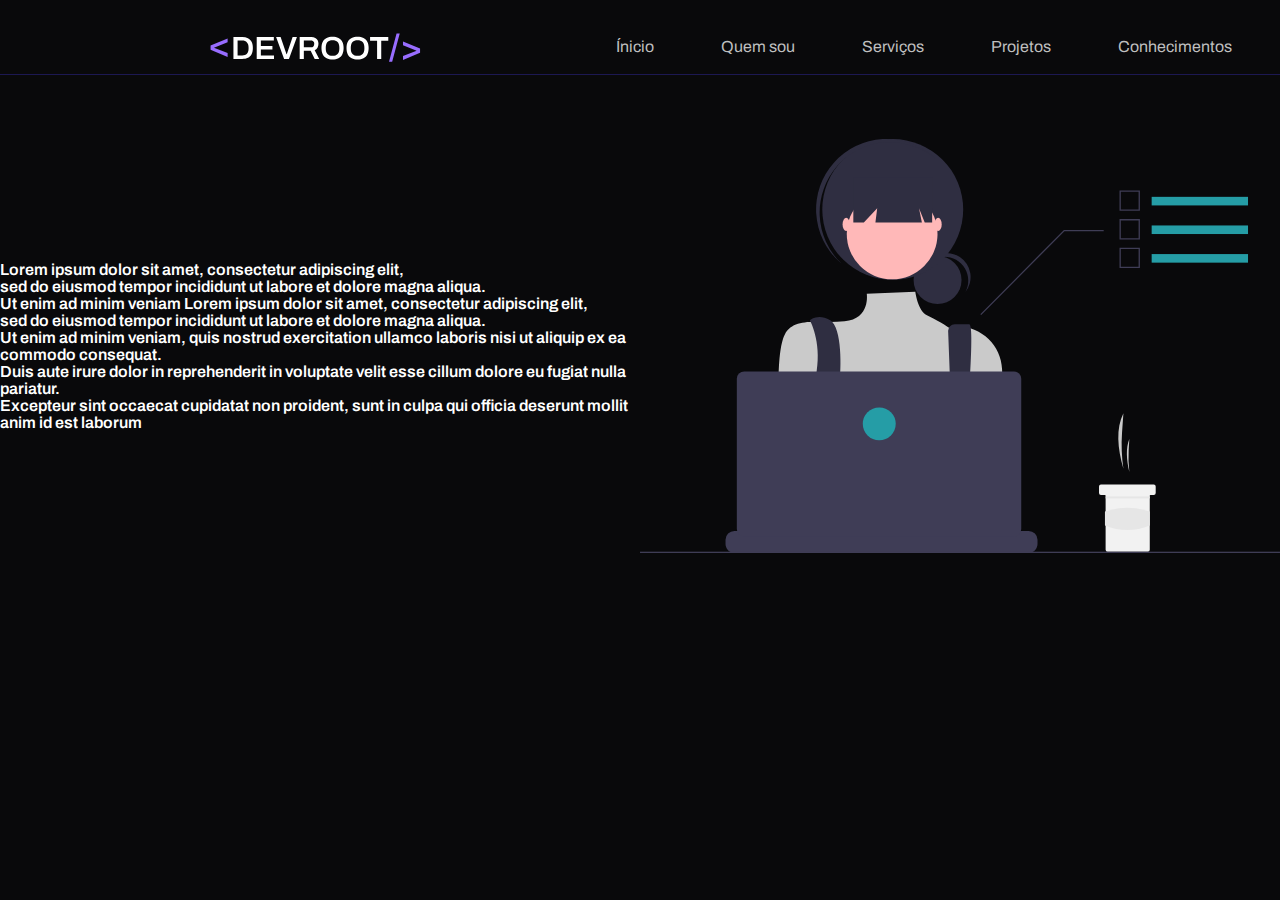
==== index.html @ 046b5b22 "deploy do projeto" ====
<!DOCTYPE html>
<html lang="pt-BR">
  <head>
    <meta charset="UTF-8" />
    <meta http-equiv="X-UA-Compatible" content="IE=edge" />
    <meta name="viewport" content="width=device-width, initial-scale=1.0" />
    <link rel="preconnect" href="https://fonts.googleapis.com">
    <link rel="preconnect" href="https://fonts.gstatic.com" crossorigin>
    <link href="https://fonts.googleapis.com/css2?family=Archivo:wght@300;400;600;700&display=swap" rel="stylesheet">
    <link rel="stylesheet" href="styles.css" />
    <title>Portfólio | Débora Ferreira</title>
  </head>
  <body>
    <header>
      <img class="logo" src="img/Logo.svg" alt="Logo DevRoot">

      <nav>
        <ul class="menu">
          <li><a href="">Ínicio</a></li>
          <li><a href="">Quem sou</a></li>
          <li><a href="">Serviços</a></li>
          <li><a href="">Projetos</a></li>
          <li><a href="">Conhecimentos</a></li>
        </ul>
      </nav>
    </header>
    <hr size="0.1rem" color="#1C1852" />

    <main>
      <section class="inicio">
        <div class="sobre">
          <p>
            Lorem ipsum dolor sit amet, consectetur adipiscing elit,<br />
            sed do eiusmod tempor incididunt ut labore et dolore magna aliqua.<br /> 
            Ut enim ad minim veniam Lorem ipsum dolor sit amet, consectetur adipiscing elit,<br />
            sed do eiusmod tempor incididunt ut labore et dolore magna aliqua.<br />
            Ut enim ad minim veniam, quis nostrud exercitation ullamco laboris nisi ut aliquip ex ea commodo consequat.<br />
            Duis aute irure dolor in reprehenderit in voluptate velit esse cillum dolore eu fugiat nulla pariatur.<br />
            Excepteur sint occaecat cupidatat non proident, sunt in culpa qui officia deserunt mollit anim id est laborum
          </p>
        </div>
        <img class="dev" src="./img/imagemdev.svg" alt="Imagem principal" />
      </section>
    </main>
  </body>
</html>
---- styles.css ----
:root {
  --fundo: #09090B;
  --azul-claro: #3cefff;
}

* {
  margin: 0;
  padding: 0;
  box-sizing: border-box;
  color: white;
}

body {
  background: var(--fundo);
  font-family: 'Archivo', sans-serif;
  display: grid;
  margin-top: 1.2rem;
}

header {
  display: flex;
  flex-direction: row;
  align-items: center;
  justify-content: space-between;
  height: 3.4rem;
}

.logo {
  padding-left: 13rem;
}
.menu li {
  display: inline;
}

.menu a {
  text-decoration: none;
  padding: 1rem;
  margin-right: 2rem;
  color: #BFBFBF;
  font-size: 16px;
}

.inicio {
  display: flex;
  margin-top: 4rem;
  justify-content: space-evenly;
}

.dev {
  max-width: 40rem;
}

.sobre {
  display: flex;
  direction: row;
  align-items: center;
  font-weight: 600;
}
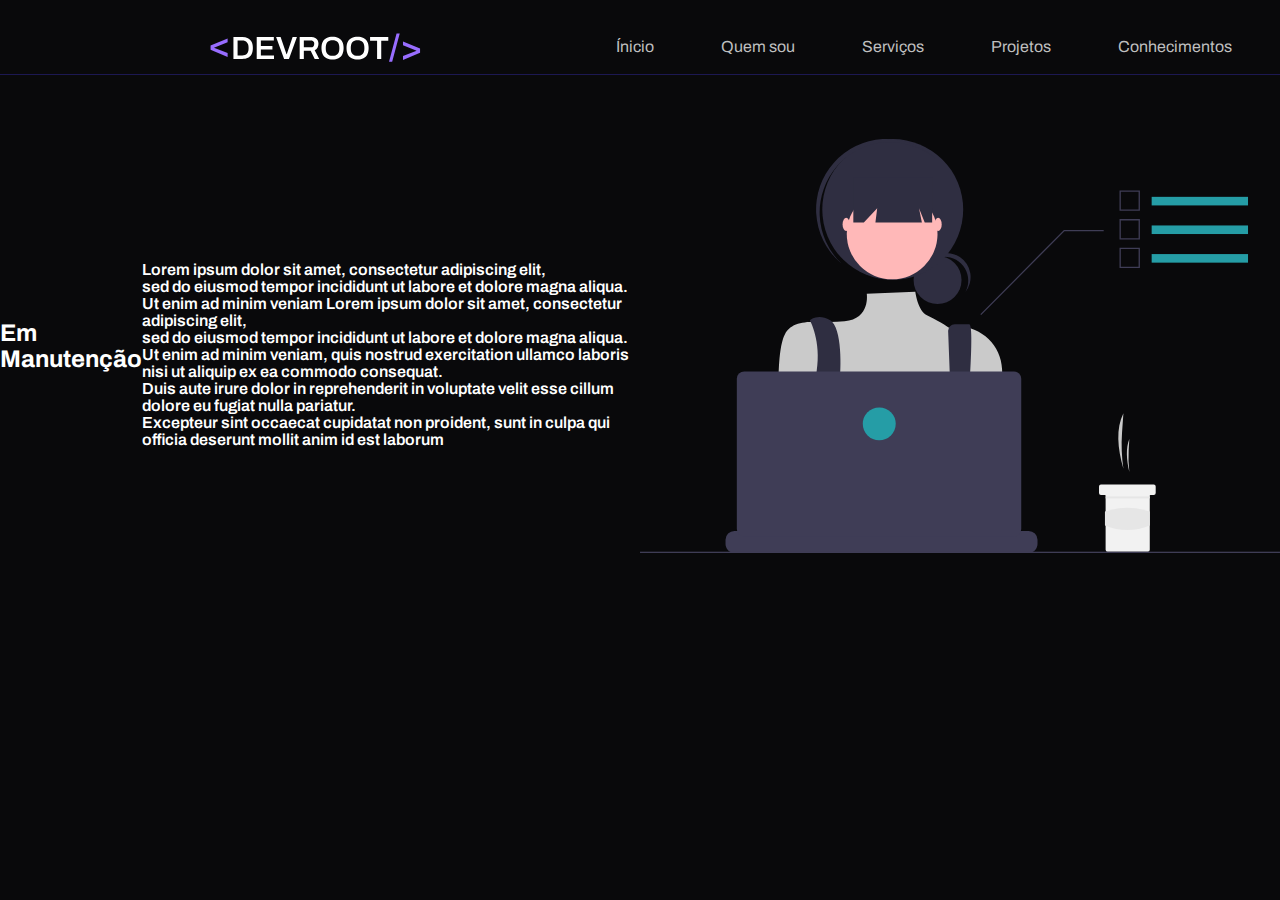
==== commit cdbb69b3: "Update index.html" ====
--- a/index.html
+++ b/index.html
@@ -30,6 +30,8 @@
       <section class="inicio">
         <div class="sobre">
           <p>
+            <h2>Em Manutenção</h2>
+            <br/>
             Lorem ipsum dolor sit amet, consectetur adipiscing elit,<br />
             sed do eiusmod tempor incididunt ut labore et dolore magna aliqua.<br /> 
             Ut enim ad minim veniam Lorem ipsum dolor sit amet, consectetur adipiscing elit,<br />
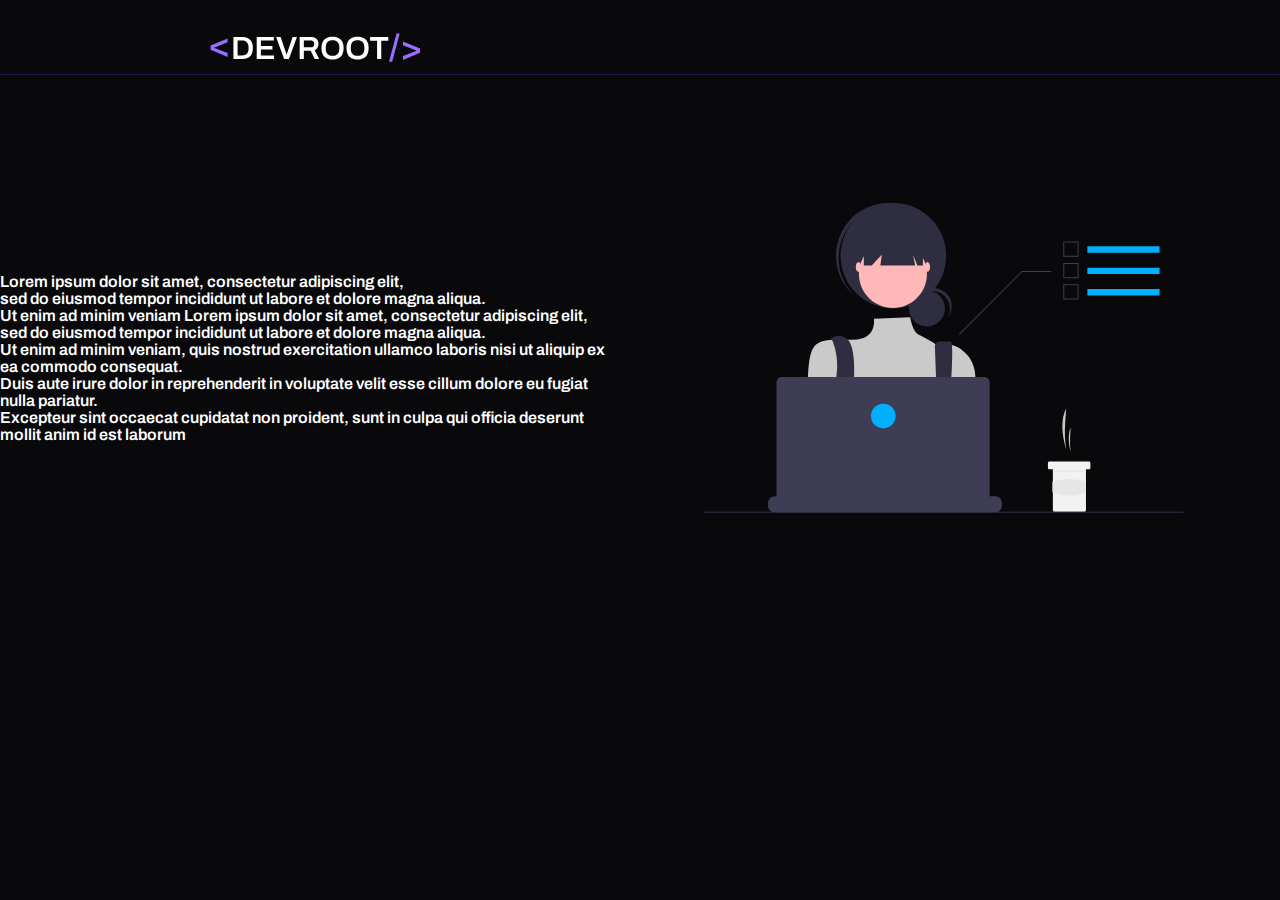
==== commit 34c84b79: "Mudando Layout" ====
--- a/index.html
+++ b/index.html
@@ -7,31 +7,43 @@
     <link rel="preconnect" href="https://fonts.googleapis.com">
     <link rel="preconnect" href="https://fonts.gstatic.com" crossorigin>
     <link href="https://fonts.googleapis.com/css2?family=Archivo:wght@300;400;600;700&display=swap" rel="stylesheet">
+
     <link rel="stylesheet" href="styles.css" />
+    <link rel="stylesheet" href="scroll.css" />
+    <link rel="stylesheet" href="menu.css" />
+
     <title>Portfólio | Débora Ferreira</title>
   </head>
   <body>
     <header>
       <img class="logo" src="img/Logo.svg" alt="Logo DevRoot">
 
-      <nav>
-        <ul class="menu">
-          <li><a href="">Ínicio</a></li>
-          <li><a href="">Quem sou</a></li>
-          <li><a href="">Serviços</a></li>
-          <li><a href="">Projetos</a></li>
-          <li><a href="">Conhecimentos</a></li>
-        </ul>
-      </nav>
+      <div id="menu">
+        <div id="menu-bar" onclick="menuOnClick()">
+          <div id="bar1" class="bar"></div>
+          <div id="bar2" class="bar"></div>
+          <div id="bar3" class="bar"></div>
+        </div>
+        <nav class="nav" id="nav">
+          <ul>
+            <li><a href="#inicio"  target="_blank">Ínicio</a></li>
+            <li><a href="./emConstrucao.html" target="_blank">Quem sou</a></li>
+            <li><a href="./emConstrucao.html" target="_blank">Serviços</a></li>
+            <li><a href="./emConstrucao.html" target="_blank">Projetos</a></li>
+            <li><a href="./emConstrucao.html" target="_blank">Conhecimentos</a></li>
+          </ul>
+        </nav>
+      </div>
+
+      <div class="menu-bg" id="menu-bg"></div>
+
     </header>
     <hr size="0.1rem" color="#1C1852" />
 
     <main>
       <section class="inicio">
-        <div class="sobre">
+        <div id="inicio" class="sobre">
           <p>
-            <h2>Em Manutenção</h2>
-            <br/>
             Lorem ipsum dolor sit amet, consectetur adipiscing elit,<br />
             sed do eiusmod tempor incididunt ut labore et dolore magna aliqua.<br /> 
             Ut enim ad minim veniam Lorem ipsum dolor sit amet, consectetur adipiscing elit,<br />
@@ -41,8 +53,16 @@
             Excepteur sint occaecat cupidatat non proident, sunt in culpa qui officia deserunt mollit anim id est laborum
           </p>
         </div>
-        <img class="dev" src="./img/imagemdev.svg" alt="Imagem principal" />
+        <img class="dev" src="./img/dev.svg" alt="Imagem principal" />
       </section>
     </main>
+
+    <script>
+      function menuOnClick() {
+        document.getElementById("menu-bar").classList.toggle("change");
+        document.getElementById("nav").classList.toggle("change");
+        document.getElementById("menu-bg").classList.toggle("change-bg");
+}
+    </script>
   </body>
 </html>
--- a/styles.css
+++ b/styles.css
@@ -38,16 +38,18 @@
   margin-right: 2rem;
   color: #BFBFBF;
   font-size: 16px;
+  margin-top: 1.3rem;
 }
 
 .inicio {
   display: flex;
   margin-top: 4rem;
-  justify-content: space-evenly;
+  justify-content: ;
 }
 
 .dev {
-  max-width: 40rem;
+  max-width: 30rem;
+  margin: 4rem 6rem;
 }
 
 .sobre {
--- a/scroll.css
+++ b/scroll.css
@@ -0,0 +1,22 @@
+html {
+    scroll-behavior: smooth;
+    
+  }
+  
+  ::-webkit-scrollbar {
+    width: 0.5rem;
+    height: 0.5rem;
+  }
+
+  .light-mode::-webkit-scrollbar-track  {
+    background-color: #e9e4e457;
+  }
+
+  ::-webkit-scrollbar-track {
+    background-color: #09090B;
+  }
+  
+  ::-webkit-scrollbar-thumb {
+    background-color: #1C1852;
+    border-radius: 0.2rem;
+  }
--- a/menu.css
+++ b/menu.css
@@ -0,0 +1,95 @@
+#menu {
+    z-index: 2;
+}
+
+#menu-bar {
+    width: 45px;
+    height: 50px;
+    margin-top: 30px;
+    cursor: pointer;
+
+}
+
+.bar {
+    height: 5px;
+    width: 100%;
+    background-color: #1c1852;
+    display: block;
+    border-radius: 5px;
+    transition: 0.3s ease;
+}
+
+#bar1 {
+    transform: translateY(-4px);
+}
+
+#bar3 {
+    transform: translateY(4px);
+}
+
+.nav {
+    transition: 0.3s ease;
+    display: none;
+}
+
+.nav ul {
+    padding: 0 22px;
+}
+
+.nav li {
+    list-style: none;
+    padding: 12px 0;
+}
+
+.nav li a {
+    color: white;
+    font-size: 20px;
+    text-decoration: none;
+}
+
+.nav li a:hover {
+    font-weight: bold;
+}
+
+.menu-bg,
+#menu {
+    top: 0;
+    left: 1700px;
+    position: absolute;
+}
+
+.menu-bg {
+    z-index: 1;
+    width: 0;
+    height: 0;
+    margin: 30px 0 20px 20px;
+    background: radial-gradient(circle, #1c1852, #1c1852);
+    border-radius: 50%;
+    transition: 0.3s ease;
+}
+
+.change {
+    display: block;
+}
+
+.change .bar {
+    background-color: white;
+}
+
+.change #bar1 {
+    transform: translateY(4px) rotateZ(-45deg);
+}
+
+.change #bar2 {
+    opacity: 0;
+}
+
+.change #bar3 {
+    transform: translateY(-6px) rotateZ(45deg);
+}
+
+.change-bg {
+    width: 360px;
+    height: 420px;
+    transform: translate(-60%, -30%);
+}
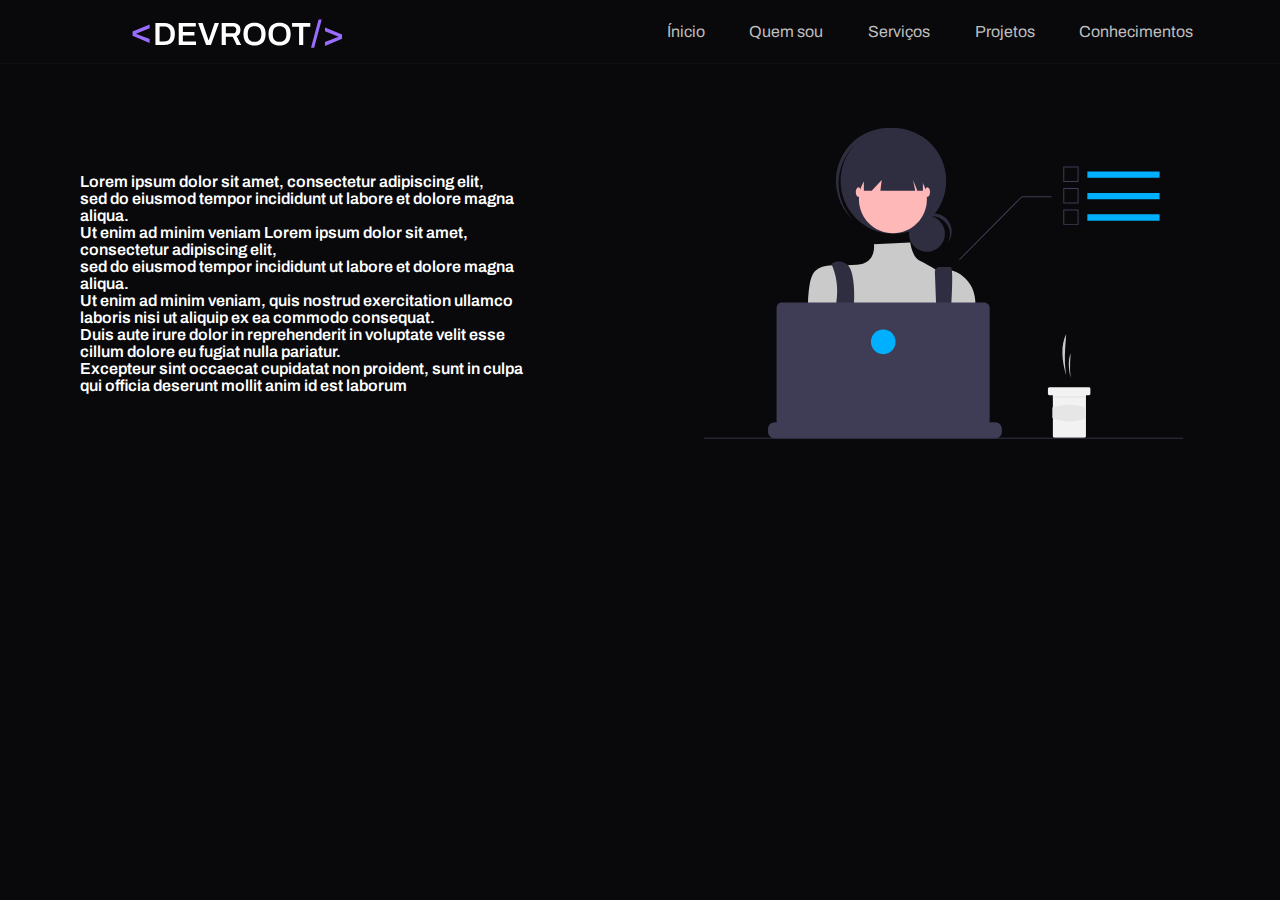
==== commit 8dee5800: "add arquivos e alterando arquivos" ====
--- a/index.html
+++ b/index.html
@@ -4,13 +4,12 @@
     <meta charset="UTF-8" />
     <meta http-equiv="X-UA-Compatible" content="IE=edge" />
     <meta name="viewport" content="width=device-width, initial-scale=1.0" />
-    <link rel="preconnect" href="https://fonts.googleapis.com">
-    <link rel="preconnect" href="https://fonts.gstatic.com" crossorigin>
-    <link href="https://fonts.googleapis.com/css2?family=Archivo:wght@300;400;600;700&display=swap" rel="stylesheet">
+    <link rel="preconnect" href="https://fonts.googleapis.com" />
+    <link rel="preconnect" href="https://fonts.gstatic.com" crossorigin />
+    <link href="https://fonts.googleapis.com/css2?family=Archivo:wght@300;400;600;700&display=swap" rel="stylesheet" />
 
     <link rel="stylesheet" href="styles.css" />
     <link rel="stylesheet" href="scroll.css" />
-    <link rel="stylesheet" href="menu.css" />
 
     <title>Portfólio | Débora Ferreira</title>
   </head>
@@ -18,32 +17,20 @@
     <header>
       <img class="logo" src="img/Logo.svg" alt="Logo DevRoot">
 
-      <div id="menu">
-        <div id="menu-bar" onclick="menuOnClick()">
-          <div id="bar1" class="bar"></div>
-          <div id="bar2" class="bar"></div>
-          <div id="bar3" class="bar"></div>
-        </div>
-        <nav class="nav" id="nav">
-          <ul>
-            <li><a href="#inicio"  target="_blank">Ínicio</a></li>
-            <li><a href="./emConstrucao.html" target="_blank">Quem sou</a></li>
-            <li><a href="./emConstrucao.html" target="_blank">Serviços</a></li>
-            <li><a href="./emConstrucao.html" target="_blank">Projetos</a></li>
-            <li><a href="./emConstrucao.html" target="_blank">Conhecimentos</a></li>
-          </ul>
-        </nav>
-      </div>
-
-      <div class="menu-bg" id="menu-bg"></div>
-
+      <nav>
+        <ul class="menu">
+          <li><a href="#inicio"><span>Ínicio</span></a></li>
+          <li><a href="./emConstrucao.html" target="_blank"><span>Quem sou</span></a></li>
+          <li><a href="./emConstrucao.html" target="_blank"><span>Serviços</span></a></li>
+          <li><a href="./emConstrucao.html" target="_blank"><span>Projetos</span></a></li>
+          <li><a href="./emConstrucao.html" target="_blank"><span>Conhecimentos</span></a></li>
+        </ul>
+      </nav>
     </header>
-    <hr size="0.1rem" color="#1C1852" />
-
+  
     <main>
-      <section class="inicio">
-        <div id="inicio" class="sobre">
-          <p>
+      <section id="inicio" class="inicio">
+          <p  class="sobre">
             Lorem ipsum dolor sit amet, consectetur adipiscing elit,<br />
             sed do eiusmod tempor incididunt ut labore et dolore magna aliqua.<br /> 
             Ut enim ad minim veniam Lorem ipsum dolor sit amet, consectetur adipiscing elit,<br />
@@ -52,17 +39,8 @@
             Duis aute irure dolor in reprehenderit in voluptate velit esse cillum dolore eu fugiat nulla pariatur.<br />
             Excepteur sint occaecat cupidatat non proident, sunt in culpa qui officia deserunt mollit anim id est laborum
           </p>
-        </div>
         <img class="dev" src="./img/dev.svg" alt="Imagem principal" />
       </section>
     </main>
-
-    <script>
-      function menuOnClick() {
-        document.getElementById("menu-bar").classList.toggle("change");
-        document.getElementById("nav").classList.toggle("change");
-        document.getElementById("menu-bg").classList.toggle("change-bg");
-}
-    </script>
   </body>
 </html>
--- a/styles.css
+++ b/styles.css
@@ -14,19 +14,27 @@
   background: var(--fundo);
   font-family: 'Archivo', sans-serif;
   display: grid;
-  margin-top: 1.2rem;
 }
 
 header {
   display: flex;
-  flex-direction: row;
   align-items: center;
   justify-content: space-between;
-  height: 3.4rem;
+  height: 4rem;
+  padding: 0px 50px;
+  background: var(--fundo);
+  backdrop-filter: blur(24px);
+  -webkit-backdrop-filter: blur(24px);
+  border-bottom: 1px solid #101013;
+  z-index: 999;
+  width: 100%;
+  position: fixed;
+  top: 0;
+  left: 0;
 }
 
 .logo {
-  padding-left: 13rem;
+  padding-left: 5rem;
 }
 .menu li {
   display: inline;
@@ -34,17 +42,15 @@
 
 .menu a {
   text-decoration: none;
-  padding: 1rem;
+  padding: 0.3rem;
   margin-right: 2rem;
-  color: #BFBFBF;
   font-size: 16px;
-  margin-top: 1.3rem;
 }
 
 .inicio {
   display: flex;
   margin-top: 4rem;
-  justify-content: ;
+justify-content: space-evenly;
 }
 
 .dev {
@@ -54,9 +60,39 @@
 
 .sobre {
   display: flex;
-  direction: row;
   align-items: center;
   font-weight: 600;
+  padding: 5rem;
+}
+
+span {
+  position: relative;
+  color: #BFBFBF;
+}
+
+span::before {
+  content: '';
+  position: absolute;
+  left: 50%;
+  bottom: -0.3rem;
+  width: 100%;
+  height: 2px;
+  background-color: #00B0FF;
+  transform-origin: center;
+  transform: translate(-50%, 0) scaleX(0);
+  transition: transform 0.3s ease-in-out;
+}
+
+span:hover::before { 
+  transform: translate(-50%, 0) scaleX(1);
+}
+
+@media(max-width: 62rem) {
+  .menu {
+    display: none;
+    justify-self: center;
+  }
+
 }
 
 
